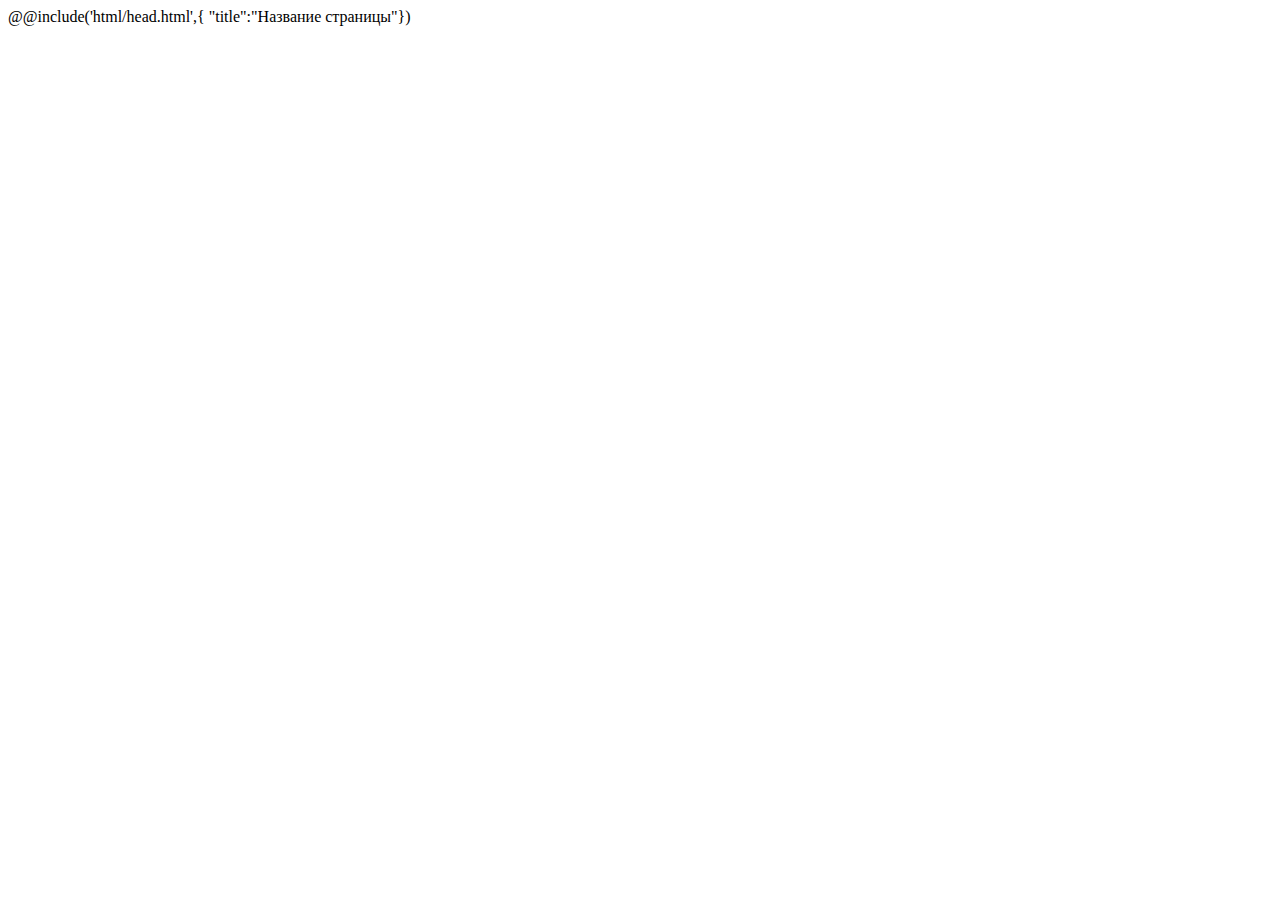
==== src/index.html @ d2c429a2 "add file" ====
<!DOCTYPE html>
<html lang="ru">
	@@include('html/head.html',{
	"title":"Название страницы"})
	<body>


    <section class="parallax">
    
        <!-- <div class="parallax__front">
            <img src="./img/1.png" alt="">
            <img src="./img/3.png" alt="">
        </div> -->
        <div class="parallax__center">
        
        </div>
        <!-- <div class="parallax__back">
            <img src="./img/9.png" alt="">
            <img src="./img/background__man.jpg" alt="">
        </div> -->
    </section>


		
	
		<!-- <script src="https://code.jquery.com/jquery-3.6.1.min.js"></script> -->
		<script src="./js/script.js"></script>
		<script src="./js/parallax.js"></script>
	</body>
</html>
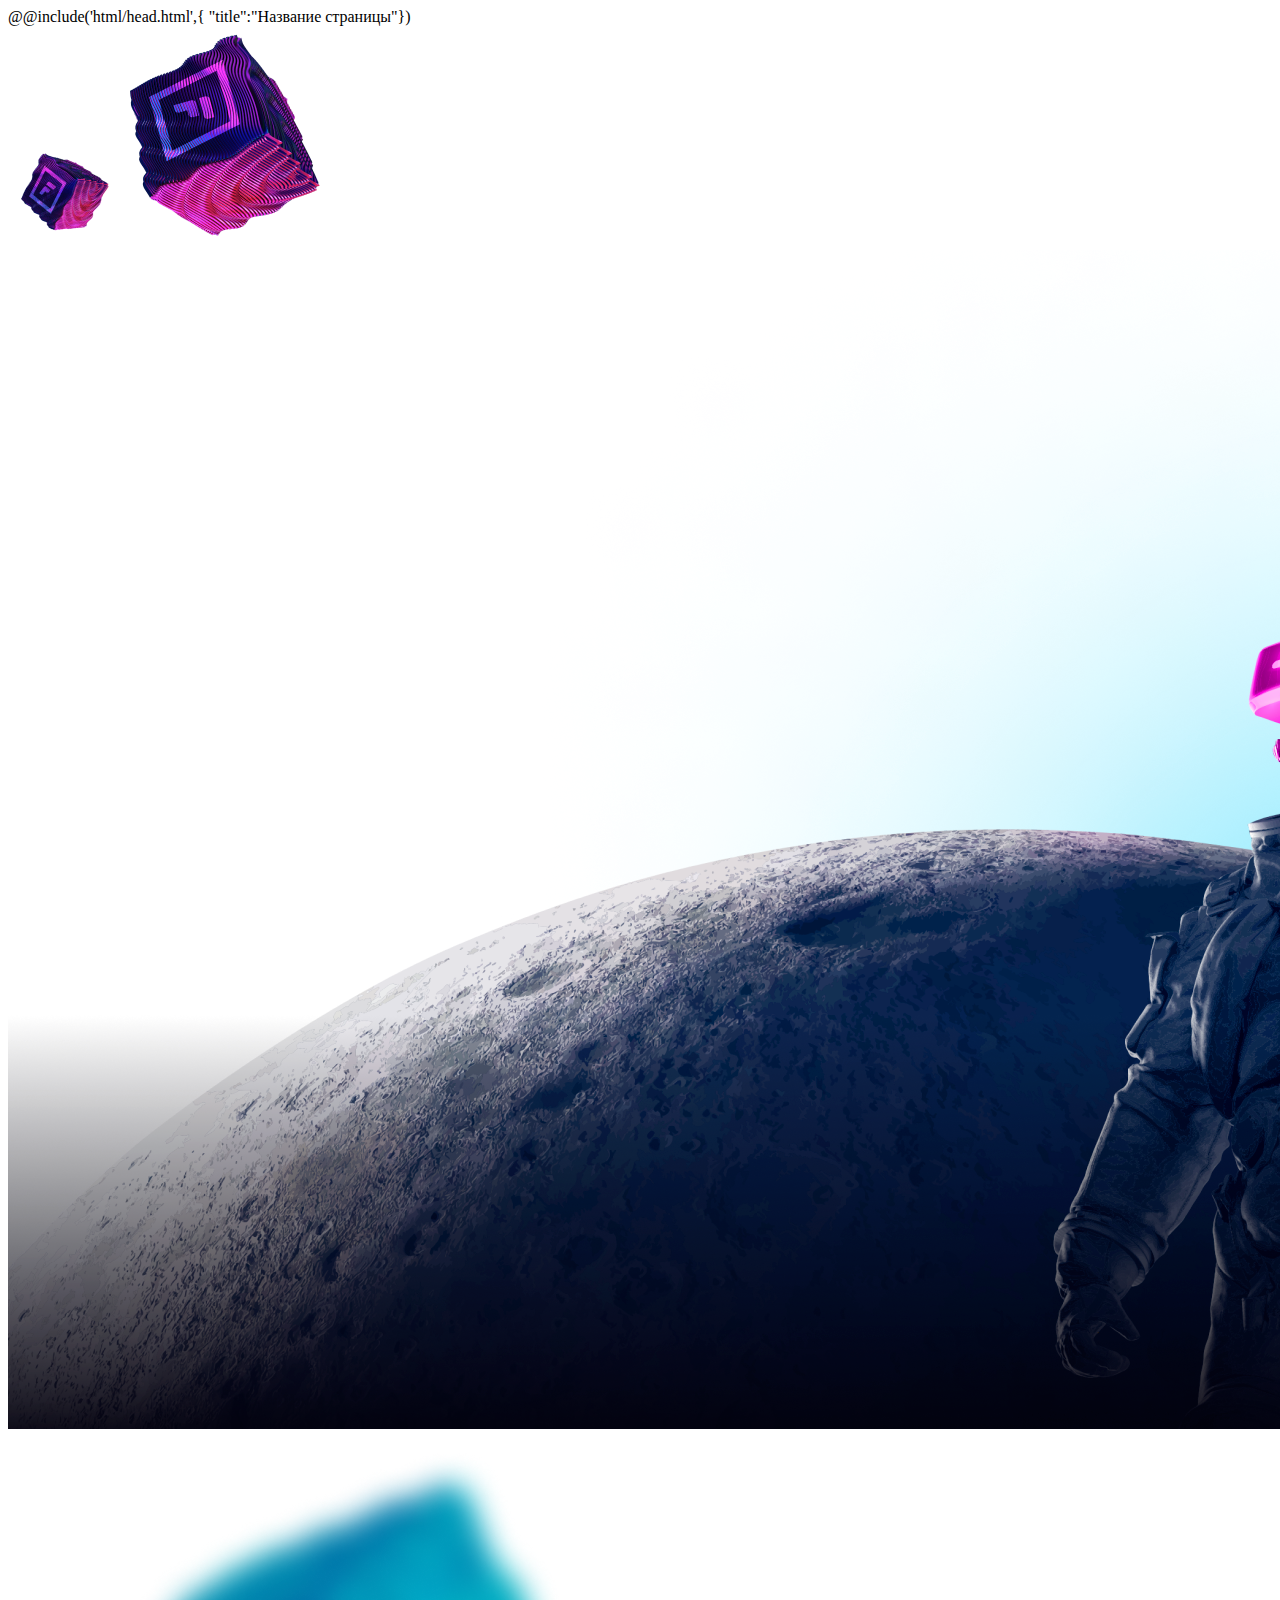
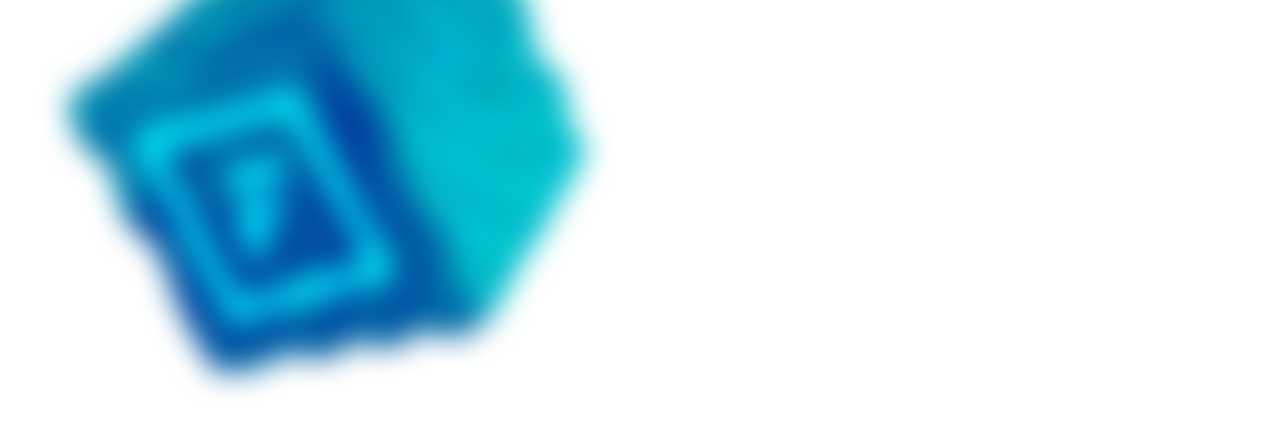
==== commit 46fb2e41: "fixed parallax" ====
--- a/src/index.html
+++ b/src/index.html
@@ -5,19 +5,17 @@
 	<body>
 
 
-    <section class="parallax">
-    
-        <!-- <div class="parallax__front">
+    <section class="parallax parallax__container">
+        <div class="parallax__front">
             <img src="./img/1.png" alt="">
             <img src="./img/3.png" alt="">
-        </div> -->
+        </div>
         <div class="parallax__center">
-        
+            <img src="./img/new man2.png" alt="">
         </div>
-        <!-- <div class="parallax__back">
+        <div class="parallax__back">
             <img src="./img/9.png" alt="">
-            <img src="./img/background__man.jpg" alt="">
-        </div> -->
+        </div>
     </section>
 
 
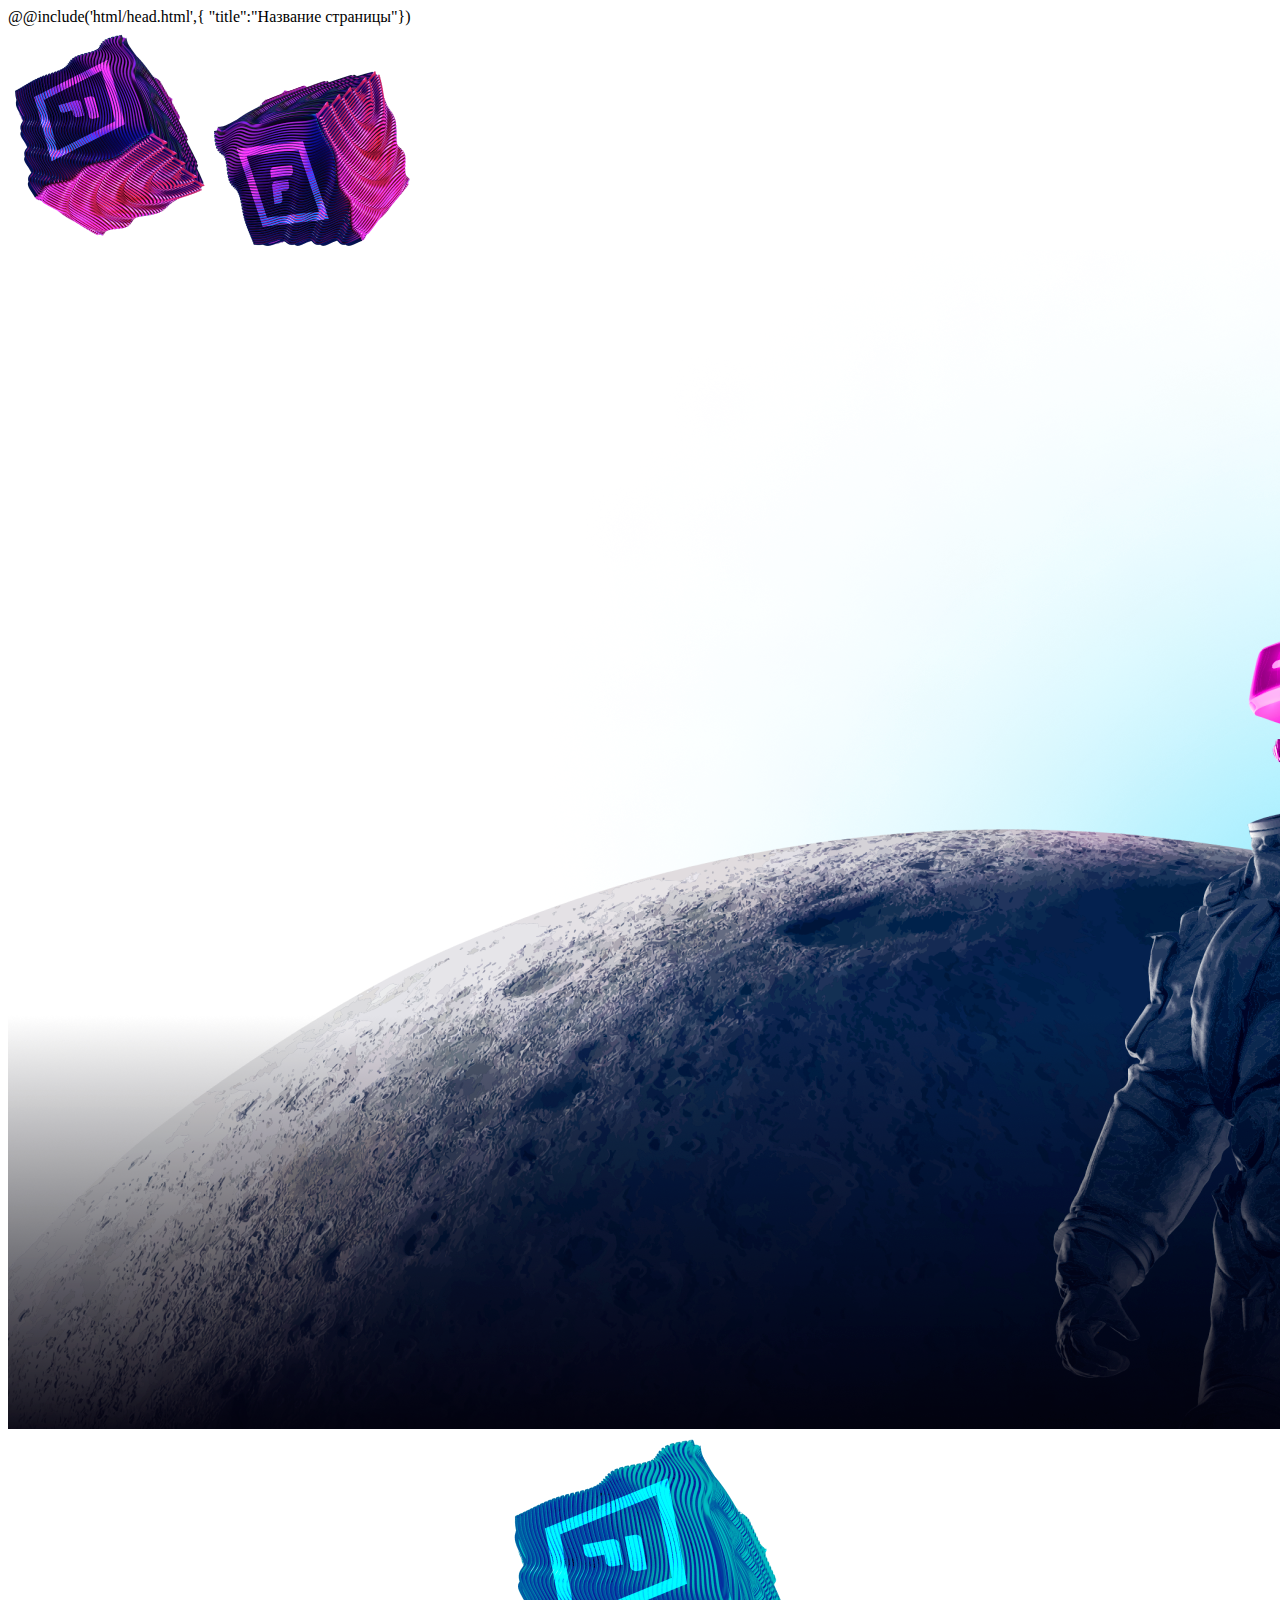
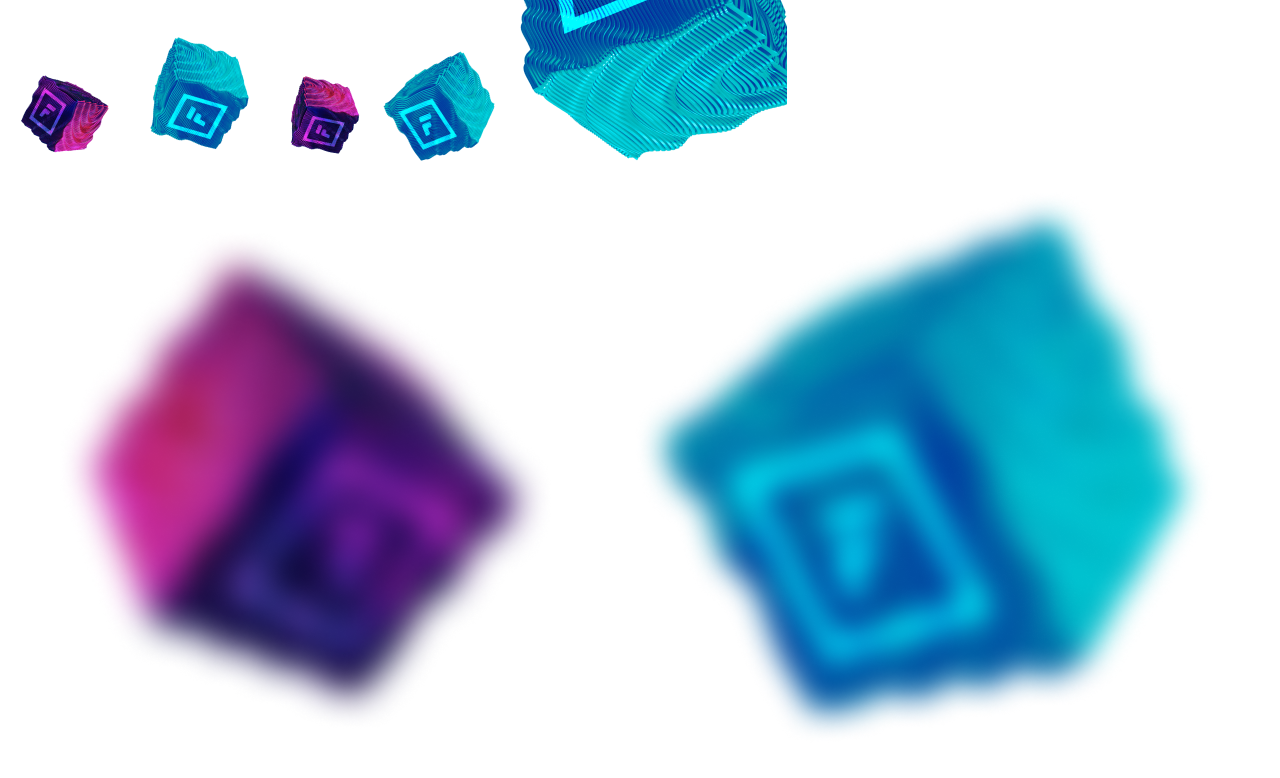
==== commit dbbb6f90: "final parallax" ====
--- a/src/index.html
+++ b/src/index.html
@@ -7,21 +7,35 @@
 
     <section class="parallax parallax__container">
         <div class="parallax__front">
-            <img src="./img/1.png" alt="">
-            <img src="./img/3.png" alt="">
+            <img src="./img/3.png" alt=""> 
+            <img src="./img/5.png" alt=""> 
         </div>
         <div class="parallax__center">
             <img src="./img/new man2.png" alt="">
         </div>
         <div class="parallax__back">
-            <img src="./img/9.png" alt="">
+           
+            <img src="./img/1.png" alt="">
+            <img src="./img/2.png" alt=""> 
+            <img src="./img/4.png" alt=""> 
+            <img src="./img/7.png" alt=""> 
+            <img src="./img/8.png" alt=""> 
+        
+           
+
+        </div>
+        <div class="parallax__way">
+        <img src="./img/0.png" alt="">
+        <img src="./img/9.png" alt=""> 
+           
+
         </div>
     </section>
 
 
 		
 	
-		<!-- <script src="https://code.jquery.com/jquery-3.6.1.min.js"></script> -->
+		<script src="https://code.jquery.com/jquery-3.6.1.min.js"></script>
 		<script src="./js/script.js"></script>
 		<script src="./js/parallax.js"></script>
 	</body>
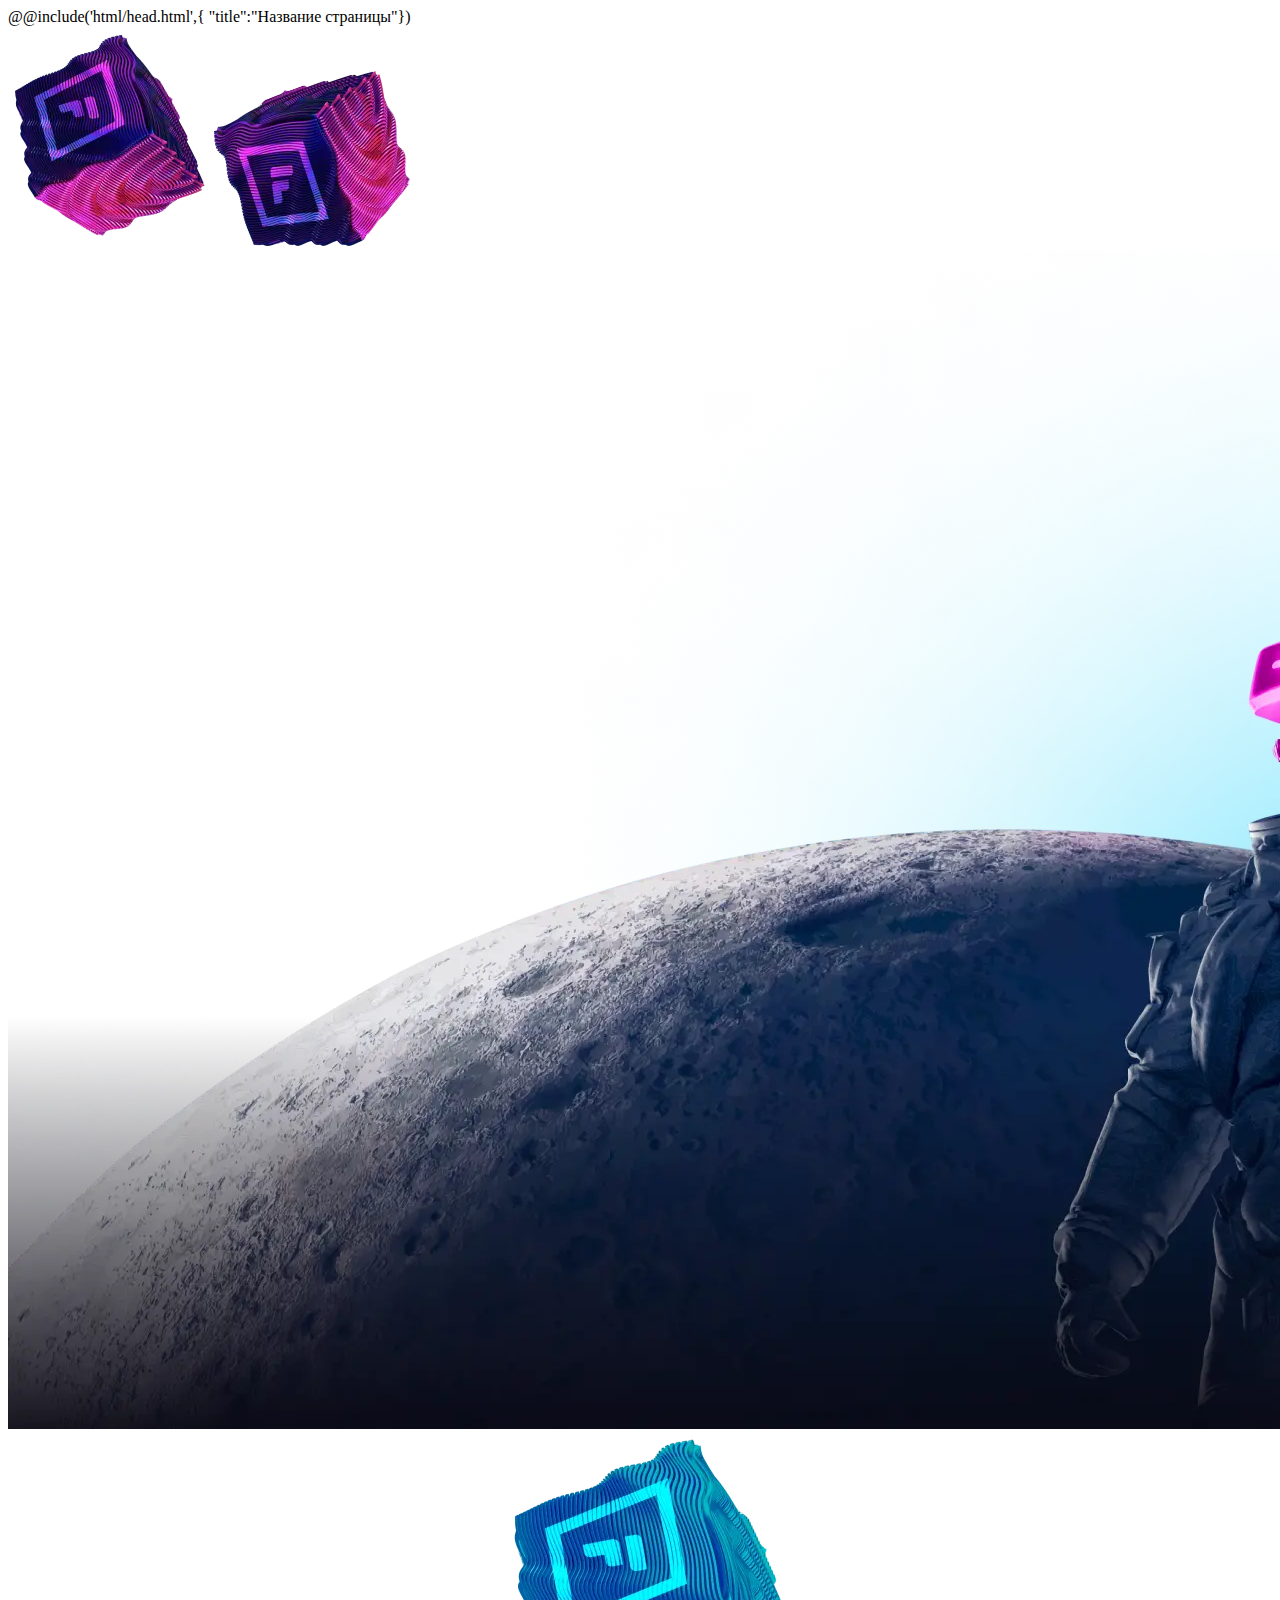
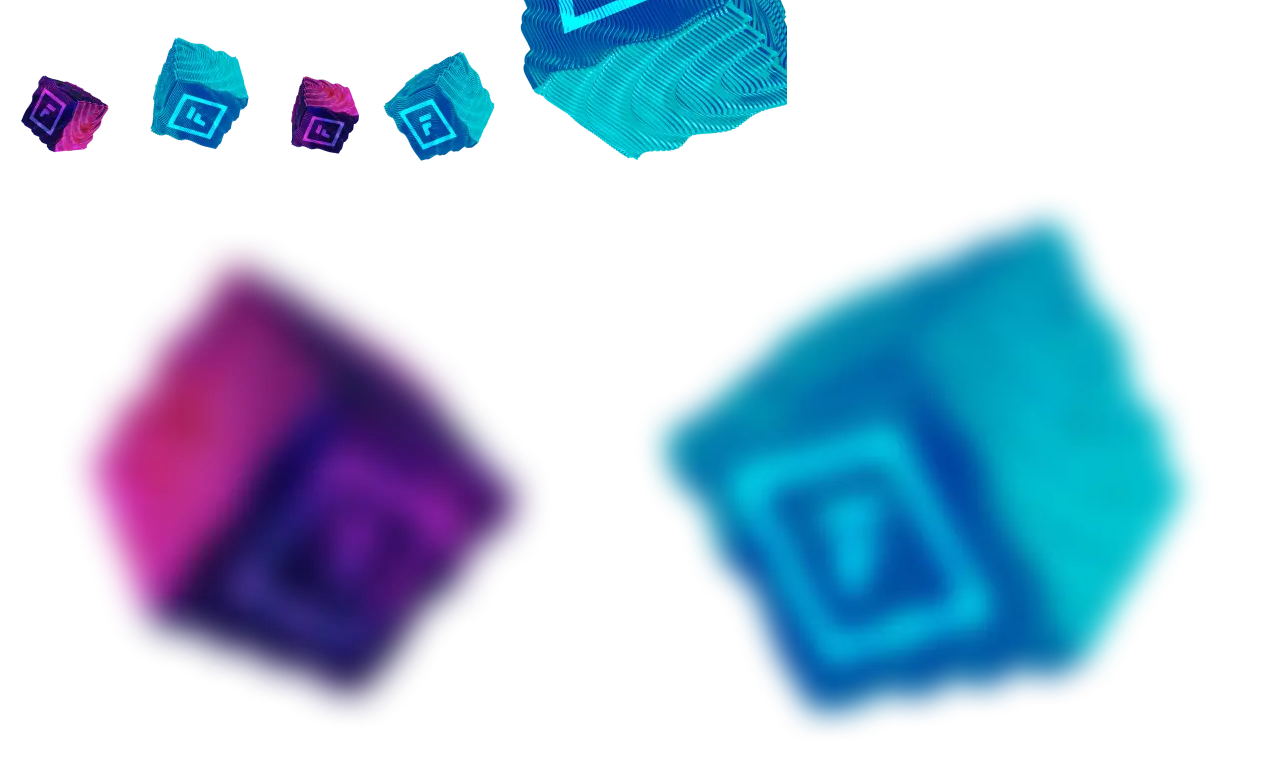
==== commit 06cf1dbf: "fix webp" ====
--- a/src/index.html
+++ b/src/index.html
@@ -4,31 +4,28 @@
 	"title":"Название страницы"})
 	<body>
 
+    <section class="header header__container">
 
-    <section class="parallax parallax__container">
+    </section>
+
+    <section class="parallax parallax__box" >
         <div class="parallax__front">
-            <img src="./img/3.png" alt=""> 
-            <img src="./img/5.png" alt=""> 
+            <img src="./img/3.webp" alt=""> 
+            <img src="./img/5.webp" alt=""> 
         </div>
-        <div class="parallax__center">
-            <img src="./img/new man2.png" alt="">
+        <div class="parallax__center" >
+            <img src="./img/new man2.webp" alt="">
         </div>
         <div class="parallax__back">
-           
-            <img src="./img/1.png" alt="">
-            <img src="./img/2.png" alt=""> 
-            <img src="./img/4.png" alt=""> 
-            <img src="./img/7.png" alt=""> 
-            <img src="./img/8.png" alt=""> 
-        
-           
-
+            <img src="./img/1.webp" alt="">
+            <img src="./img/2.webp" alt=""> 
+            <img src="./img/4.webp" alt=""> 
+            <img src="./img/7.webp" alt=""> 
+            <img src="./img/8.webp" alt=""> 
         </div>
         <div class="parallax__way">
-        <img src="./img/0.png" alt="">
-        <img src="./img/9.png" alt=""> 
-           
-
+        <img src="./img/0.webp" alt="">
+        <img src="./img/9.webp" alt=""> 
         </div>
     </section>
 
